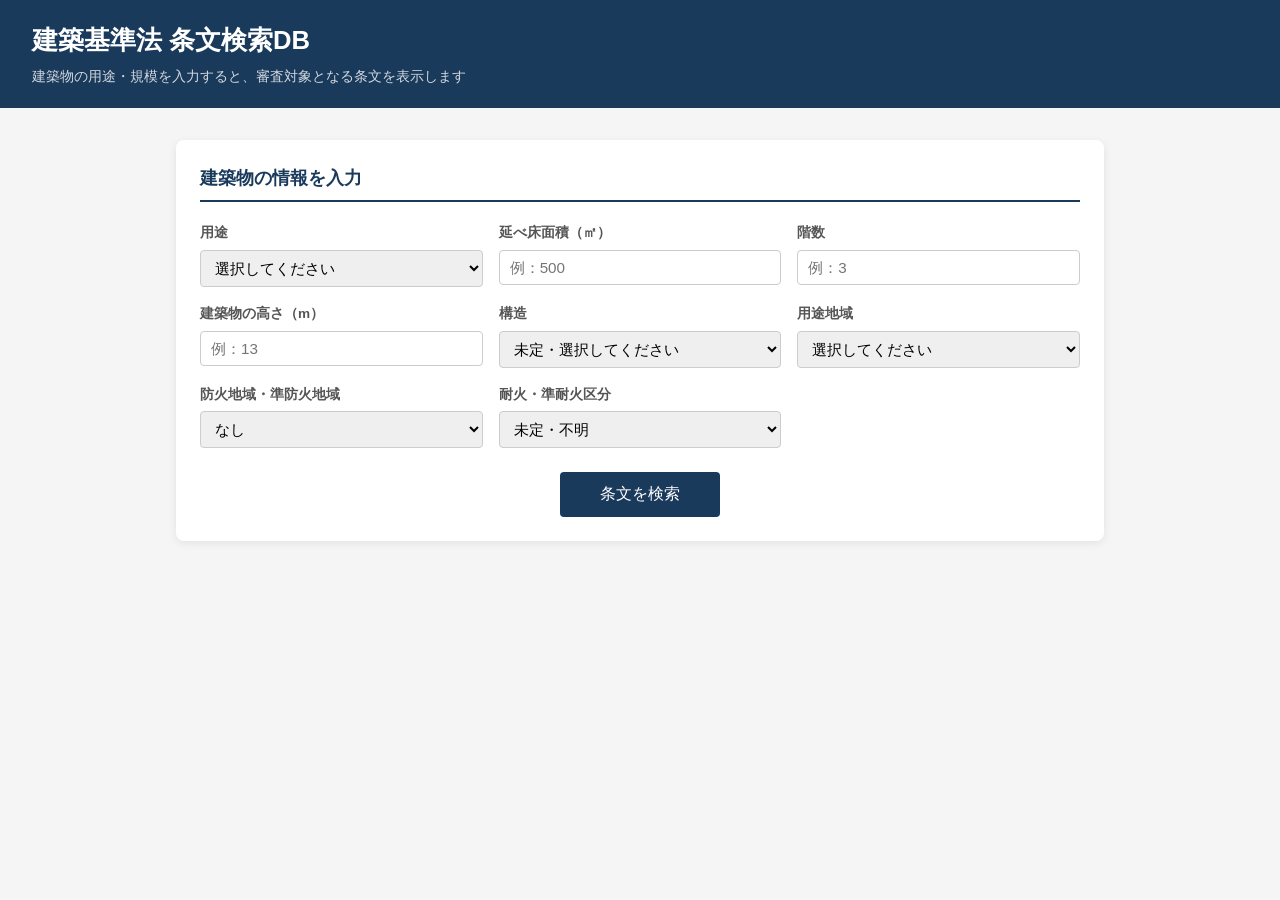
==== index.html @ f578c2ad "法21条note修正・マップリンク切替ボタン直下に移動" ====
<!DOCTYPE html>
<html lang="ja">
<head>
  <meta charset="UTF-8">
  <meta name="viewport" content="width=device-width, initial-scale=1.0">
  <title>建築基準法 条文検索DB</title>
  <link rel="stylesheet" href="style.css">
</head>
<body>
  <header>
    <h1>建築基準法 条文検索DB</h1>
    <p>建築物の用途・規模を入力すると、審査対象となる条文を表示します</p>
  </header>

  <main>
    <section class="input-section">
      <h2>建築物の情報を入力</h2>
      <div class="form-grid">

        <div class="form-group">
          <label for="use-type">用途</label>
          <select id="use-type">
            <option value="">選択してください</option>
            <optgroup label="住居系">
              <option value="住宅">住宅</option>
              <option value="長屋">長屋</option>
              <option value="共同住宅">共同住宅</option>
              <option value="寄宿舎">寄宿舎</option>
              <option value="下宿">下宿</option>
            </optgroup>
            <optgroup label="商業・業務系">
              <option value="事務所">事務所</option>
              <option value="百貨店">百貨店</option>
              <option value="マーケット">マーケット</option>
              <option value="展示場">展示場</option>
              <option value="物品販売業を営む店舗">物品販売店舗</option>
              <option value="飲食店">飲食店</option>
              <option value="料理店">料理店</option>
              <option value="キャバレー">キャバレー・カフェ等</option>
              <option value="ホテル">ホテル</option>
              <option value="旅館">旅館</option>
            </optgroup>
            <optgroup label="文教・福祉系">
              <option value="学校">学校</option>
              <option value="体育館">体育館</option>
              <option value="図書館">図書館</option>
              <option value="博物館">博物館・美術館</option>
              <option value="病院">病院</option>
              <option value="診療所">診療所</option>
              <option value="児童福祉施設">児童福祉施設等</option>
            </optgroup>
            <optgroup label="集会・娯楽系">
              <option value="劇場">劇場・映画館・演芸場</option>
              <option value="観覧場">観覧場</option>
              <option value="公会堂">公会堂・集会場</option>
              <option value="遊技場">遊技場</option>
              <option value="公衆浴場">公衆浴場</option>
            </optgroup>
            <optgroup label="工業・倉庫系">
              <option value="倉庫">倉庫</option>
              <option value="自動車車庫">自動車車庫</option>
              <option value="工場">工場</option>
              <option value="危険物の貯蔵場">危険物貯蔵場</option>
            </optgroup>
          </select>
        </div>

        <div class="form-group">
          <label for="total-floor-area">延べ床面積（㎡）</label>
          <input type="number" id="total-floor-area" placeholder="例：500" min="0">
        </div>

        <div class="form-group">
          <label for="stories">階数</label>
          <input type="number" id="stories" placeholder="例：3" min="1">
        </div>

        <div class="form-group">
          <label for="height">建築物の高さ（m）</label>
          <input type="number" id="height" placeholder="例：13" min="0" step="0.1">
        </div>

        <div class="form-group">
          <label for="structure">構造</label>
          <select id="structure">
            <option value="">未定・選択してください</option>
            <option value="木造">木造</option>
            <option value="混構造">混構造</option>
            <option value="組積造">組積造（れんが造・石造等）</option>
            <option value="補強コンクリートブロック造">補強コンクリートブロック造</option>
            <option value="鉄骨造">鉄骨造（S造）</option>
            <option value="鉄筋コンクリート造">鉄筋コンクリート造（RC造）</option>
            <option value="鉄骨鉄筋コンクリート造">鉄骨鉄筋コンクリート造（SRC造）</option>
          </select>
        </div>

        <div class="form-group">
          <label for="area-type">用途地域</label>
          <select id="area-type">
            <option value="">選択してください</option>
            <optgroup label="住居系">
              <option value="第一種低層住居専用地域">第一種低層住居専用地域</option>
              <option value="第二種低層住居専用地域">第二種低層住居専用地域</option>
              <option value="第一種中高層住居専用地域">第一種中高層住居専用地域</option>
              <option value="第二種中高層住居専用地域">第二種中高層住居専用地域</option>
              <option value="第一種住居地域">第一種住居地域</option>
              <option value="第二種住居地域">第二種住居地域</option>
              <option value="準住居地域">準住居地域</option>
              <option value="田園住居地域">田園住居地域</option>
            </optgroup>
            <optgroup label="商業・工業系">
              <option value="近隣商業地域">近隣商業地域</option>
              <option value="商業地域">商業地域</option>
              <option value="準工業地域">準工業地域</option>
              <option value="工業地域">工業地域</option>
              <option value="工業専用地域">工業専用地域</option>
            </optgroup>
            <option value="都市計画区域（用途地域なし）">都市計画区域（用途地域なし）</option>
            <option value="準都市計画区域">準都市計画区域</option>
            <option value="区域外">区域外</option>
          </select>
        </div>

        <div class="form-group">
          <label for="fire-zone">防火地域・準防火地域</label>
          <select id="fire-zone">
            <option value="">なし</option>
            <option value="防火地域">防火地域</option>
            <option value="準防火地域">準防火地域</option>
          </select>
        </div>

        <div class="form-group">
          <label for="fire-resistance">耐火・準耐火区分</label>
          <select id="fire-resistance">
            <option value="">未定・不明</option>
            <option value="耐火建築物">耐火建築物</option>
            <option value="準耐火建築物">準耐火建築物</option>
            <option value="その他">その他（木造・一般建築物等）</option>
          </select>
        </div>


      </div>

      <button id="search-btn" onclick="searchArticles()">条文を検索</button>
    </section>

    <section class="result-section" id="result-section" style="display:none;">
      <div class="result-header">
        <h2>審査対象条文</h2>
        <div class="result-header-right">
          <button id="mode-btn" onclick="toggleDisplayMode()">混在表示に切替</button>
          <div id="map-link-bar"></div>
        </div>
      </div>
      <div id="summary-bar"></div>
      <div id="results"></div>
    </section>
  </main>

  <script src="app.js"></script>
</body>
</html>
---- style.css ----
* {
  box-sizing: border-box;
  margin: 0;
  padding: 0;
}

body {
  font-family: "Hiragino Sans", "Yu Gothic", sans-serif;
  background: #f5f5f5;
  color: #333;
  line-height: 1.6;
}

header {
  background: #1a3a5c;
  color: white;
  padding: 20px 32px;
}

header h1 {
  font-size: 1.6rem;
  margin-bottom: 4px;
}

header p {
  font-size: 0.9rem;
  opacity: 0.8;
}

main {
  max-width: 960px;
  margin: 32px auto;
  padding: 0 16px;
}

.input-section, .result-section {
  background: white;
  border-radius: 8px;
  padding: 24px;
  margin-bottom: 24px;
  box-shadow: 0 2px 8px rgba(0,0,0,0.08);
}

h2 {
  font-size: 1.1rem;
  color: #1a3a5c;
  margin-bottom: 20px;
  padding-bottom: 8px;
  border-bottom: 2px solid #1a3a5c;
}

.result-header {
  display: flex;
  align-items: center;
  justify-content: space-between;
  margin-bottom: 20px;
  border-bottom: 2px solid #1a3a5c;
}

.result-header h2 {
  border-bottom: none;
  margin-bottom: 0;
}

#mode-btn {
  font-size: 0.8rem;
  padding: 5px 14px;
  background: white;
  border: 1px solid #1a3a5c;
  color: #1a3a5c;
  border-radius: 4px;
  cursor: pointer;
  white-space: nowrap;
}

#mode-btn:hover {
  background: #1a3a5c;
  color: white;
}

.form-grid {
  display: grid;
  grid-template-columns: repeat(auto-fill, minmax(260px, 1fr));
  gap: 16px;
  margin-bottom: 24px;
}

.form-group {
  display: flex;
  flex-direction: column;
  gap: 6px;
}

.form-group label {
  font-size: 0.85rem;
  font-weight: bold;
  color: #555;
}

.form-group input,
.form-group select {
  padding: 8px 10px;
  border: 1px solid #ccc;
  border-radius: 4px;
  font-size: 0.95rem;
  font-family: inherit;
}

.form-group input:focus,
.form-group select:focus {
  outline: none;
  border-color: #1a3a5c;
}

.checkbox-group {
  gap: 8px;
}

.checkbox-label {
  display: flex;
  align-items: center;
  gap: 6px;
  font-weight: normal !important;
  cursor: pointer;
}

#search-btn {
  background: #1a3a5c;
  color: white;
  border: none;
  padding: 12px 40px;
  font-size: 1rem;
  border-radius: 4px;
  cursor: pointer;
  display: block;
  margin: 0 auto;
}

#search-btn:hover {
  background: #25527a;
}

#summary-bar {
  display: flex;
  flex-wrap: wrap;
  gap: 8px;
  margin-bottom: 20px;
}

.category-badge {
  padding: 4px 12px;
  border-radius: 20px;
  font-size: 0.8rem;
  font-weight: bold;
}

.badge-構造規定 { background: #bfdbfe; color: #1e3a8a; }
.badge-一般構造 { background: #d1fae5; color: #064e3b; }
.badge-避難規定 { background: #fecaca; color: #7f1d1d; }
.badge-防火規定 { background: #fed7aa; color: #7c2d12; }
.badge-集団規定 { background: #e0f2fe; color: #0c4a6e; }


.article-card {
  border: 1px solid #e5e7eb;
  border-radius: 6px;
  padding: 16px;
  margin-bottom: 12px;
}

.article-card:hover {
  border-color: #1a3a5c;
}

.card-集団規定 { background: #f0f9ff; border-color: #bae6fd; }
.card-一般構造 { background: #f0fdf4; border-color: #bbf7d0; }
.card-防火規定 { background: #fff7ed; border-color: #fed7aa; }
.card-避難規定 { background: #fff1f2; border-color: #fecdd3; }
.card-構造規定 { background: #eff6ff; border-color: #bfdbfe; }

.article-header {
  display: flex;
  align-items: center;
  gap: 10px;
  margin-bottom: 8px;
}

.article-number {
  font-weight: bold;
  color: #1a3a5c;
  font-size: 0.95rem;
  white-space: nowrap;
}

.article-title {
  font-weight: bold;
  font-size: 1rem;
}

.article-category {
  margin-left: auto;
  font-size: 0.75rem;
  padding: 2px 8px;
  border-radius: 12px;
  white-space: nowrap;
}

.article-description {
  font-size: 0.9rem;
  color: #555;
  margin-bottom: 8px;
}

.article-note {
  font-size: 0.82rem;
  color: #888;
  background: #f9fafb;
  padding: 6px 10px;
  border-radius: 4px;
  border-left: 3px solid #d1d5db;
}

.no-result {
  text-align: center;
  padding: 40px;
  color: #888;
  font-size: 0.95rem;
}

.category-badge.badge-active {
  outline: 2px solid #333;
  outline-offset: 1px;
}

.article-card.redacted {
  background: #ebebeb;
  border-color: #ddd;
}

.article-card.redacted .article-number,
.article-card.redacted .article-title,
.article-card.redacted .article-description {
  color: #aaa;
}

.article-card.redacted .article-category {
  opacity: 0.4;
}

.article-card.redacted .article-note {
  background: #e0e0e0;
  color: #aaa;
  border-left-color: #ccc;
}

#map-link-bar {
  text-align: right;
  margin-bottom: 12px;
}

.mindmap-link {
  font-size: 0.8rem;
  padding: 4px 12px;
  background: white;
  border: 1px solid #1a3a5c;
  color: #1a3a5c;
  border-radius: 4px;
  text-decoration: none;
  white-space: nowrap;
  margin-left: auto;
}

.mindmap-link:hover {
  background: #1a3a5c;
  color: white;
}
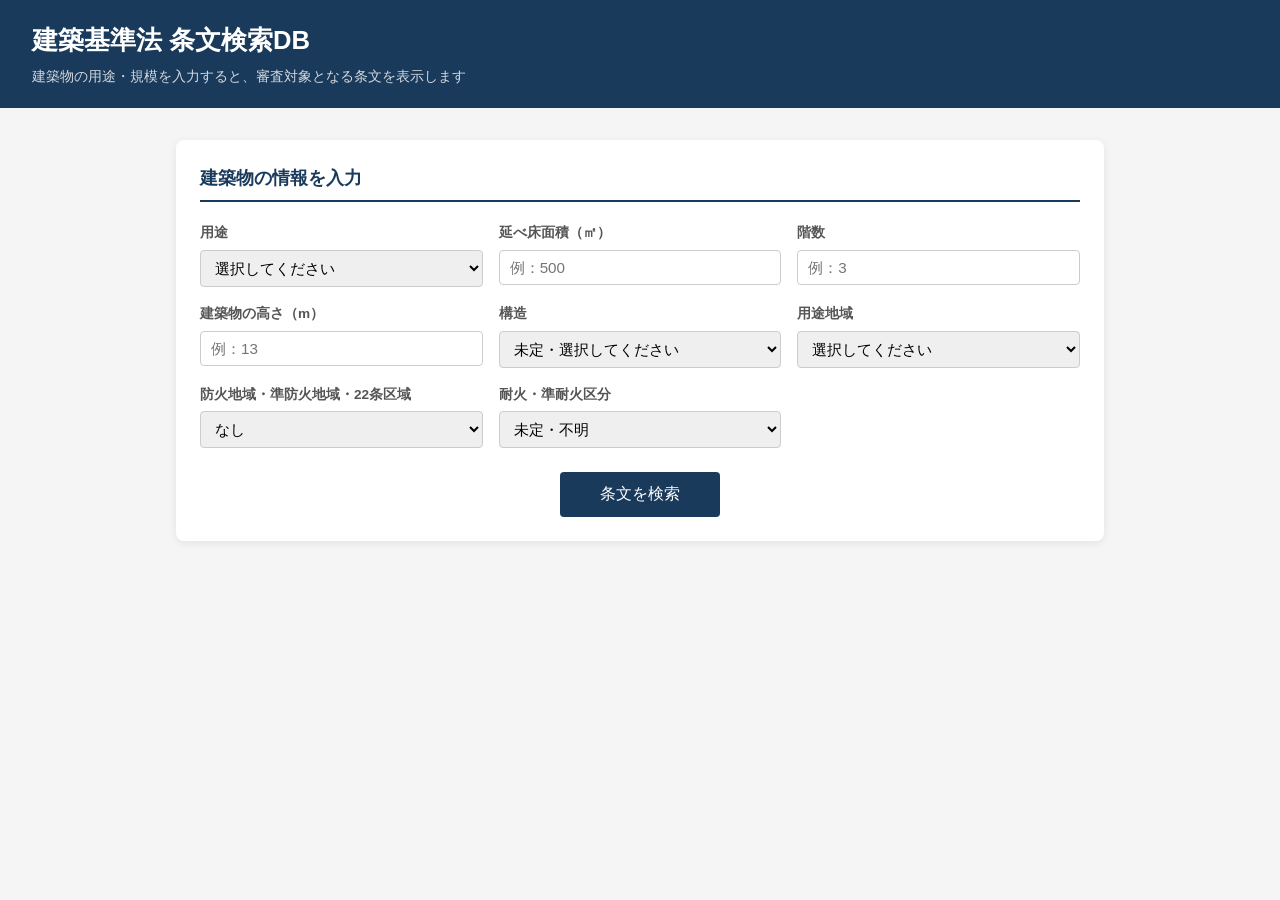
==== commit 7a67092a: "add 22条区域 to fire-zone select" ====
--- a/index.html
+++ b/index.html
@@ -122,11 +122,12 @@
         </div>
 
         <div class="form-group">
-          <label for="fire-zone">防火地域・準防火地域</label>
+          <label for="fire-zone">防火地域・準防火地域・22条区域</label>
           <select id="fire-zone">
             <option value="">なし</option>
             <option value="防火地域">防火地域</option>
             <option value="準防火地域">準防火地域</option>
+            <option value="22条区域">22条区域</option>
           </select>
         </div>
 
--- a/style.css
+++ b/style.css
@@ -62,6 +62,13 @@
   margin-bottom: 0;
 }
 
+.result-header-right {
+  display: flex;
+  flex-direction: row;
+  align-items: center;
+  gap: 8px;
+}
+
 #mode-btn {
   font-size: 0.8rem;
   padding: 5px 14px;
@@ -253,21 +260,29 @@
   border-left-color: #ccc;
 }
 
+.result-header-right {
+  display: flex;
+  flex-direction: row;
+  align-items: center;
+  gap: 8px;
+}
+
+
 #map-link-bar {
   text-align: right;
-  margin-bottom: 12px;
 }
 
 .mindmap-link {
+  display: inline-flex;
+  align-items: center;
   font-size: 0.8rem;
-  padding: 4px 12px;
+  padding: 5px 14px;
   background: white;
   border: 1px solid #1a3a5c;
   color: #1a3a5c;
   border-radius: 4px;
   text-decoration: none;
   white-space: nowrap;
-  margin-left: auto;
 }
 
 .mindmap-link:hover {
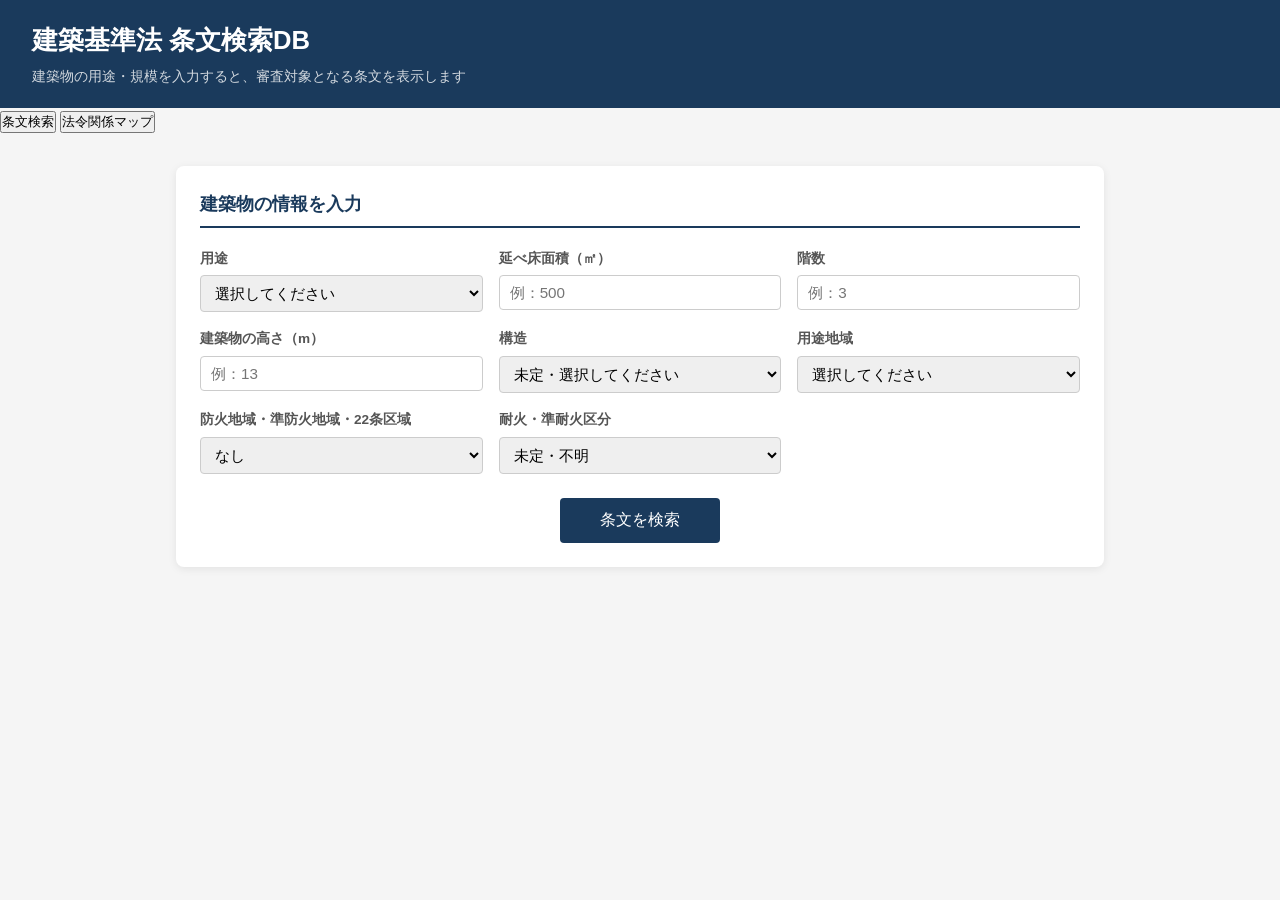
==== commit cf7e13e9: "index.htmlとmindmap.htmlを1ファイルに統合" ====
--- a/index.html
+++ b/index.html
@@ -12,152 +12,423 @@
     <p>建築物の用途・規模を入力すると、審査対象となる条文を表示します</p>
   </header>
 
+  <div class="tab-bar">
+    <button class="tab-btn active" data-tab="search" onclick="switchTab('search')">条文検索</button>
+    <button class="tab-btn" data-tab="map" onclick="switchTab('map')">法令関係マップ</button>
+  </div>
+
   <main>
-    <section class="input-section">
-      <h2>建築物の情報を入力</h2>
-      <div class="form-grid">
-
-        <div class="form-group">
-          <label for="use-type">用途</label>
-          <select id="use-type">
-            <option value="">選択してください</option>
-            <optgroup label="住居系">
-              <option value="住宅">住宅</option>
-              <option value="長屋">長屋</option>
-              <option value="共同住宅">共同住宅</option>
-              <option value="寄宿舎">寄宿舎</option>
-              <option value="下宿">下宿</option>
-            </optgroup>
-            <optgroup label="商業・業務系">
-              <option value="事務所">事務所</option>
-              <option value="百貨店">百貨店</option>
-              <option value="マーケット">マーケット</option>
-              <option value="展示場">展示場</option>
-              <option value="物品販売業を営む店舗">物品販売店舗</option>
-              <option value="飲食店">飲食店</option>
-              <option value="料理店">料理店</option>
-              <option value="キャバレー">キャバレー・カフェ等</option>
-              <option value="ホテル">ホテル</option>
-              <option value="旅館">旅館</option>
-            </optgroup>
-            <optgroup label="文教・福祉系">
-              <option value="学校">学校</option>
-              <option value="体育館">体育館</option>
-              <option value="図書館">図書館</option>
-              <option value="博物館">博物館・美術館</option>
-              <option value="病院">病院</option>
-              <option value="診療所">診療所</option>
-              <option value="児童福祉施設">児童福祉施設等</option>
-            </optgroup>
-            <optgroup label="集会・娯楽系">
-              <option value="劇場">劇場・映画館・演芸場</option>
-              <option value="観覧場">観覧場</option>
-              <option value="公会堂">公会堂・集会場</option>
-              <option value="遊技場">遊技場</option>
-              <option value="公衆浴場">公衆浴場</option>
-            </optgroup>
-            <optgroup label="工業・倉庫系">
-              <option value="倉庫">倉庫</option>
-              <option value="自動車車庫">自動車車庫</option>
-              <option value="工場">工場</option>
-              <option value="危険物の貯蔵場">危険物貯蔵場</option>
-            </optgroup>
-          </select>
-        </div>
-
-        <div class="form-group">
-          <label for="total-floor-area">延べ床面積（㎡）</label>
-          <input type="number" id="total-floor-area" placeholder="例：500" min="0">
-        </div>
-
-        <div class="form-group">
-          <label for="stories">階数</label>
-          <input type="number" id="stories" placeholder="例：3" min="1">
-        </div>
-
-        <div class="form-group">
-          <label for="height">建築物の高さ（m）</label>
-          <input type="number" id="height" placeholder="例：13" min="0" step="0.1">
-        </div>
-
-        <div class="form-group">
-          <label for="structure">構造</label>
-          <select id="structure">
-            <option value="">未定・選択してください</option>
-            <option value="木造">木造</option>
-            <option value="混構造">混構造</option>
-            <option value="組積造">組積造（れんが造・石造等）</option>
-            <option value="補強コンクリートブロック造">補強コンクリートブロック造</option>
-            <option value="鉄骨造">鉄骨造（S造）</option>
-            <option value="鉄筋コンクリート造">鉄筋コンクリート造（RC造）</option>
-            <option value="鉄骨鉄筋コンクリート造">鉄骨鉄筋コンクリート造（SRC造）</option>
-          </select>
-        </div>
-
-        <div class="form-group">
-          <label for="area-type">用途地域</label>
-          <select id="area-type">
-            <option value="">選択してください</option>
-            <optgroup label="住居系">
-              <option value="第一種低層住居専用地域">第一種低層住居専用地域</option>
-              <option value="第二種低層住居専用地域">第二種低層住居専用地域</option>
-              <option value="第一種中高層住居専用地域">第一種中高層住居専用地域</option>
-              <option value="第二種中高層住居専用地域">第二種中高層住居専用地域</option>
-              <option value="第一種住居地域">第一種住居地域</option>
-              <option value="第二種住居地域">第二種住居地域</option>
-              <option value="準住居地域">準住居地域</option>
-              <option value="田園住居地域">田園住居地域</option>
-            </optgroup>
-            <optgroup label="商業・工業系">
-              <option value="近隣商業地域">近隣商業地域</option>
-              <option value="商業地域">商業地域</option>
-              <option value="準工業地域">準工業地域</option>
-              <option value="工業地域">工業地域</option>
-              <option value="工業専用地域">工業専用地域</option>
-            </optgroup>
-            <option value="都市計画区域（用途地域なし）">都市計画区域（用途地域なし）</option>
-            <option value="準都市計画区域">準都市計画区域</option>
-            <option value="区域外">区域外</option>
-          </select>
-        </div>
-
-        <div class="form-group">
-          <label for="fire-zone">防火地域・準防火地域・22条区域</label>
-          <select id="fire-zone">
-            <option value="">なし</option>
-            <option value="防火地域">防火地域</option>
-            <option value="準防火地域">準防火地域</option>
-            <option value="22条区域">22条区域</option>
-          </select>
-        </div>
-
-        <div class="form-group">
-          <label for="fire-resistance">耐火・準耐火区分</label>
-          <select id="fire-resistance">
-            <option value="">未定・不明</option>
-            <option value="耐火建築物">耐火建築物</option>
-            <option value="準耐火建築物">準耐火建築物</option>
-            <option value="その他">その他（木造・一般建築物等）</option>
-          </select>
-        </div>
-
-
-      </div>
-
-      <button id="search-btn" onclick="searchArticles()">条文を検索</button>
-    </section>
-
-    <section class="result-section" id="result-section" style="display:none;">
-      <div class="result-header">
-        <h2>審査対象条文</h2>
-        <div class="result-header-right">
-          <button id="mode-btn" onclick="toggleDisplayMode()">混在表示に切替</button>
-          <div id="map-link-bar"></div>
-        </div>
-      </div>
-      <div id="summary-bar"></div>
-      <div id="results"></div>
-    </section>
+
+    <!-- 条文検索タブ -->
+    <div id="tab-search">
+      <section class="input-section">
+        <h2>建築物の情報を入力</h2>
+        <div class="form-grid">
+
+          <div class="form-group">
+            <label for="use-type">用途</label>
+            <select id="use-type">
+              <option value="">選択してください</option>
+              <optgroup label="住居系">
+                <option value="住宅">住宅</option>
+                <option value="長屋">長屋</option>
+                <option value="共同住宅">共同住宅</option>
+                <option value="寄宿舎">寄宿舎</option>
+                <option value="下宿">下宿</option>
+              </optgroup>
+              <optgroup label="商業・業務系">
+                <option value="事務所">事務所</option>
+                <option value="百貨店">百貨店</option>
+                <option value="マーケット">マーケット</option>
+                <option value="展示場">展示場</option>
+                <option value="物品販売業を営む店舗">物品販売店舗</option>
+                <option value="飲食店">飲食店</option>
+                <option value="料理店">料理店</option>
+                <option value="キャバレー">キャバレー・カフェ等</option>
+                <option value="ホテル">ホテル</option>
+                <option value="旅館">旅館</option>
+              </optgroup>
+              <optgroup label="文教・福祉系">
+                <option value="学校">学校</option>
+                <option value="体育館">体育館</option>
+                <option value="図書館">図書館</option>
+                <option value="博物館">博物館・美術館</option>
+                <option value="病院">病院</option>
+                <option value="診療所">診療所</option>
+                <option value="児童福祉施設">児童福祉施設等</option>
+              </optgroup>
+              <optgroup label="集会・娯楽系">
+                <option value="劇場">劇場・映画館・演芸場</option>
+                <option value="観覧場">観覧場</option>
+                <option value="公会堂">公会堂・集会場</option>
+                <option value="遊技場">遊技場</option>
+                <option value="公衆浴場">公衆浴場</option>
+              </optgroup>
+              <optgroup label="工業・倉庫系">
+                <option value="倉庫">倉庫</option>
+                <option value="自動車車庫">自動車車庫</option>
+                <option value="工場">工場</option>
+                <option value="危険物の貯蔵場">危険物貯蔵場</option>
+              </optgroup>
+            </select>
+          </div>
+
+          <div class="form-group">
+            <label for="total-floor-area">延べ床面積（㎡）</label>
+            <input type="number" id="total-floor-area" placeholder="例：500" min="0">
+          </div>
+
+          <div class="form-group">
+            <label for="stories">階数</label>
+            <input type="number" id="stories" placeholder="例：3" min="1">
+          </div>
+
+          <div class="form-group">
+            <label for="height">建築物の高さ（m）</label>
+            <input type="number" id="height" placeholder="例：13" min="0" step="0.1">
+          </div>
+
+          <div class="form-group">
+            <label for="structure">構造</label>
+            <select id="structure">
+              <option value="">未定・選択してください</option>
+              <option value="木造">木造</option>
+              <option value="混構造">混構造</option>
+              <option value="組積造">組積造（れんが造・石造等）</option>
+              <option value="補強コンクリートブロック造">補強コンクリートブロック造</option>
+              <option value="鉄骨造">鉄骨造（S造）</option>
+              <option value="鉄筋コンクリート造">鉄筋コンクリート造（RC造）</option>
+              <option value="鉄骨鉄筋コンクリート造">鉄骨鉄筋コンクリート造（SRC造）</option>
+            </select>
+          </div>
+
+          <div class="form-group">
+            <label for="area-type">用途地域</label>
+            <select id="area-type">
+              <option value="">選択してください</option>
+              <optgroup label="住居系">
+                <option value="第一種低層住居専用地域">第一種低層住居専用地域</option>
+                <option value="第二種低層住居専用地域">第二種低層住居専用地域</option>
+                <option value="第一種中高層住居専用地域">第一種中高層住居専用地域</option>
+                <option value="第二種中高層住居専用地域">第二種中高層住居専用地域</option>
+                <option value="第一種住居地域">第一種住居地域</option>
+                <option value="第二種住居地域">第二種住居地域</option>
+                <option value="準住居地域">準住居地域</option>
+                <option value="田園住居地域">田園住居地域</option>
+              </optgroup>
+              <optgroup label="商業・工業系">
+                <option value="近隣商業地域">近隣商業地域</option>
+                <option value="商業地域">商業地域</option>
+                <option value="準工業地域">準工業地域</option>
+                <option value="工業地域">工業地域</option>
+                <option value="工業専用地域">工業専用地域</option>
+              </optgroup>
+              <option value="市街化調整区域">市街化調整区域</option>
+              <option value="非線引き区域">非線引き区域</option>
+              <option value="準都市計画区域">準都市計画区域</option>
+              <option value="区域外">区域外</option>
+            </select>
+          </div>
+
+          <div class="form-group">
+            <label for="fire-zone">防火地域・準防火地域・22条区域</label>
+            <select id="fire-zone">
+              <option value="">なし</option>
+              <option value="防火地域">防火地域</option>
+              <option value="準防火地域">準防火地域</option>
+              <option value="22条区域">22条区域</option>
+            </select>
+          </div>
+
+          <div class="form-group">
+            <label for="fire-resistance">耐火・準耐火区分</label>
+            <select id="fire-resistance">
+              <option value="">未定・不明</option>
+              <option value="耐火建築物">耐火建築物</option>
+              <option value="準耐火建築物">準耐火建築物</option>
+              <option value="その他">その他（木造・一般建築物等）</option>
+            </select>
+          </div>
+
+        </div>
+
+        <button id="search-btn" onclick="searchArticles()">条文を検索</button>
+      </section>
+
+      <section class="result-section" id="result-section" style="display:none;">
+        <div class="result-header">
+          <h2>審査対象条文</h2>
+          <div class="result-header-right">
+            <button id="mode-btn" onclick="toggleDisplayMode()">混在表示に切替</button>
+            <div id="map-link-bar"></div>
+          </div>
+        </div>
+        <div id="summary-bar"></div>
+        <div id="results"></div>
+      </section>
+    </div>
+
+    <!-- 法令関係マップタブ -->
+    <div id="tab-map" style="display:none">
+      <div class="map-header">
+        <p class="map-sub">本DBに収録された条文における法（建築基準法）と令（施行令）の委任関係</p>
+      </div>
+
+      <div id="map-filter-notice" class="filter-notice" style="display:none">
+        条文検索の結果に基づいてハイライト表示しています（黄色枠＝該当、薄色＝非該当）
+      </div>
+
+      <div class="legend">
+        <div class="legend-item">
+          <div class="legend-swatch" style="background:#1a3a5c"></div>
+          法 → 令への委任あり
+        </div>
+        <div class="legend-item">
+          <div class="legend-swatch" style="background:#eff6ff;border:1px solid #c7d9f8"></div>
+          令：法から委任された詳細基準
+        </div>
+        <div class="legend-item">
+          <div class="legend-swatch" style="background:#f8fafc;border:1px solid #cbd5e1"></div>
+          法（単独収録）
+        </div>
+        <div class="legend-item">
+          <div class="legend-swatch" style="background:#f0fdf4;border:1px solid #bbf7d0"></div>
+          令（単独収録）
+        </div>
+      </div>
+
+      <!-- 集団規定 -->
+      <div class="cat-block cat-集団規定">
+        <div class="cat-label">集団規定</div>
+        <div class="section-label">法（単独）— 数値基準は別表・政令・告示等で規定</div>
+        <div class="tags">
+          <span class="tag-l" data-id="law43">法43条 接道規制</span>
+          <span class="tag-l" data-id="law48">法48条 用途制限</span>
+          <span class="tag-l" data-id="law52">法52条 容積率</span>
+          <span class="tag-l" data-id="law53">法53条 建蔽率</span>
+          <span class="tag-l" data-id="law54">法54条 外壁後退距離</span>
+          <span class="tag-l" data-id="law55">法55条 絶対高さ制限</span>
+          <span class="tag-l" data-id="law56">法56条 高さ制限（斜線）</span>
+          <span class="tag-l" data-id="law56_2">法56条の2 日影規制</span>
+          <span class="tag-l" data-id="law61">法61条 防火・準防火地域</span>
+          <span class="tag-l" data-id="law62">法62条 防火地域の屋根</span>
+          <span class="tag-l" data-id="law64">法64条 看板等の防火</span>
+          <span class="tag-l" data-id="law68_2">法68条の2 地区計画</span>
+        </div>
+      </div>
+
+      <!-- 一般構造 -->
+      <div class="cat-block cat-一般構造">
+        <div class="cat-label">一般構造</div>
+        <div class="rows">
+          <div class="row">
+            <div class="box-law" data-id="law28">
+              <strong>法28条</strong>
+              <span>居室の採光・換気</span>
+            </div>
+            <div class="arr">→</div>
+            <div class="rei-group">
+              <div class="box-rei" data-id="rei_ventilation">
+                <strong>令20条の2</strong>
+                <span>換気設備の構造基準（第2項）</span>
+              </div>
+              <div class="box-rei" data-id="rei_ventilation">
+                <strong>令20条の3</strong>
+                <span>火気使用室の換気設備（第3項）</span>
+              </div>
+            </div>
+          </div>
+          <div class="row">
+            <div class="box-law" data-id="law28_2">
+              <strong>法28条の2</strong>
+              <span>シックハウス対策</span>
+            </div>
+            <div class="arr">→</div>
+            <div class="rei-group">
+              <div class="box-rei" data-id="rei_ventilation">
+                <strong>令20条の2・令20条の3</strong>
+                <span>換気設備技術基準（シックハウス対策換気分）</span>
+              </div>
+              <div class="box-rei" data-id="rei_ventilation">
+                <strong>令129条の2の5</strong>
+                <span>機械換気設備・中央管理方式空調の構造</span>
+              </div>
+            </div>
+          </div>
+        </div>
+        <hr class="divider">
+        <div class="section-label">法（単独）</div>
+        <div class="tags" style="margin-bottom:10px">
+          <span class="tag-l" data-id="law19">法19条 敷地の衛生・安全</span>
+          <span class="tag-l" data-id="law29">法29条 地階の居室</span>
+          <span class="tag-l" data-id="law30">法30条 長屋・共同住宅の界壁</span>
+          <span class="tag-l" data-id="law31">法31条 便所</span>
+          <span class="tag-l" data-id="law32">法32条 電気設備</span>
+          <span class="tag-l" data-id="law33">法33条 避雷設備</span>
+          <span class="tag-l" data-id="law34">法34条 昇降機（EV）</span>
+          <span class="tag-l" data-id="law37">法37条 建築材料の品質</span>
+          <span class="tag-l" data-id="law40">法40条 条例による付加制限</span>
+        </div>
+        <div class="section-label">令（単独）</div>
+        <div class="tags">
+          <span class="tag-r" data-id="rei116_2">令116条の2 無窓居室の判定</span>
+          <span class="tag-r" data-id="rei23">令23条 階段の幅・蹴上・踏面</span>
+          <span class="tag-r" data-id="rei24">令24条 踊り場の位置・踏幅</span>
+          <span class="tag-r" data-id="rei25">令25条 階段の手すり等</span>
+        </div>
+      </div>
+
+      <!-- 防火規定 -->
+      <div class="cat-block cat-防火規定">
+        <div class="cat-label">防火規定</div>
+        <div class="rows">
+          <div class="row">
+            <div class="box-law" data-id="law21">
+              <strong>法21条</strong>
+              <span>大規模建築物の防耐火性能</span>
+            </div>
+            <div class="arr">→</div>
+            <div class="rei-group">
+              <div class="box-rei" data-id="rei112_area">
+                <strong>令112条（第4項・第5項）</strong>
+                <span>面積区画 500㎡・1000㎡区画の根拠法令</span>
+              </div>
+            </div>
+          </div>
+          <div class="row">
+            <div class="box-law" data-id="law27">
+              <strong>法27条</strong>
+              <span>特殊建築物の防耐火</span>
+            </div>
+            <div class="arr">→</div>
+            <div class="rei-group">
+              <div class="box-rei" data-id="rei112_area rei112_7 rei112_11 rei112_18">
+                <strong>令112条（各項）</strong>
+                <span>防火区画（面積・竪穴・高層・異種用途）</span>
+              </div>
+              <div class="box-rei" data-id="rei114">
+                <strong>令114条</strong>
+                <span>界壁・間仕切壁の防火</span>
+              </div>
+            </div>
+          </div>
+          <div class="row">
+            <div class="box-law">
+              <strong>法35条の2</strong>
+              <span>内装制限</span>
+            </div>
+            <div class="arr">→</div>
+            <div class="rei-group">
+              <div class="box-rei" data-id="rei128_4">
+                <strong>令128条の3の2〜令128条の5</strong>
+                <span>内装制限（対象建築物・材料の詳細）</span>
+              </div>
+            </div>
+          </div>
+        </div>
+        <hr class="divider">
+        <div class="section-label">法（単独）</div>
+        <div class="tags">
+          <span class="tag-l" data-id="law22">法22条 屋根の延焼防止</span>
+          <span class="tag-l" data-id="law23">法23条 外壁の延焼防止</span>
+          <span class="tag-l" data-id="law25">法25条 大規模木造外壁等</span>
+          <span class="tag-l" data-id="law26">法26条 防火壁・防火床</span>
+        </div>
+      </div>
+
+      <!-- 避難規定 -->
+      <div class="cat-block cat-避難規定">
+        <div class="cat-label">避難規定</div>
+        <div class="rows">
+          <div class="row">
+            <div class="box-law" data-id="law35">
+              <strong>法35条</strong>
+              <span>避難施設等</span>
+            </div>
+            <div class="arr">→</div>
+            <div class="rei-group">
+              <div class="box-rei" data-id="rei117_126">
+                <strong>令117〜126条</strong>
+                <span>廊下幅・直通階段・避難階段・出入口等</span>
+              </div>
+              <div class="box-rei" data-id="rei126_2">
+                <strong>令126条の2・令126条の3</strong>
+                <span>排煙設備</span>
+              </div>
+              <div class="box-rei" data-id="rei126_4">
+                <strong>令126条の4・令126条の5</strong>
+                <span>非常用照明装置</span>
+              </div>
+              <div class="box-rei" data-id="rei126_6">
+                <strong>令126条の6・令126条の7</strong>
+                <span>非常用進入口</span>
+              </div>
+              <div class="box-rei" data-id="rei128">
+                <strong>令127〜128条の3</strong>
+                <span>敷地内の通路等</span>
+              </div>
+            </div>
+          </div>
+          <div class="row">
+            <div class="box-law" data-id="law35_3">
+              <strong>法35条の3</strong>
+              <span>無窓居室の主要構造部</span>
+            </div>
+          </div>
+        </div>
+      </div>
+
+      <!-- 構造規定 -->
+      <div class="cat-block cat-構造規定">
+        <div class="cat-label">構造規定</div>
+        <div class="rows">
+          <div class="row">
+            <div class="box-law" data-id="law20">
+              <strong>法20条</strong>
+              <span>構造耐力</span>
+            </div>
+            <div class="arr">→</div>
+            <div class="rei-group">
+              <div class="box-rei" data-id="rei_wood">
+                <strong>令40〜50条</strong>
+                <span>木造の構造基準・壁量計算</span>
+              </div>
+              <div class="box-rei" data-id="rei_masonry">
+                <strong>令51〜62条</strong>
+                <span>組積造の構造基準</span>
+              </div>
+              <div class="box-rei" data-id="rei_block">
+                <strong>令62条の2〜62条の8</strong>
+                <span>補強コンクリートブロック造の構造基準</span>
+              </div>
+              <div class="box-rei" data-id="rei_steel">
+                <strong>令63〜70条</strong>
+                <span>鉄骨造の構造基準</span>
+              </div>
+              <div class="box-rei" data-id="rei_rc">
+                <strong>令71〜79条の3</strong>
+                <span>鉄筋コンクリート造の構造基準</span>
+              </div>
+              <div class="box-rei" data-id="rei_src">
+                <strong>令79条の4</strong>
+                <span>鉄骨鉄筋コンクリート造の構造基準</span>
+              </div>
+              <div class="box-rei" data-id="rei129_2_3">
+                <strong>令129条の2の3</strong>
+                <span>建築設備の構造強度</span>
+              </div>
+            </div>
+          </div>
+        </div>
+        <hr class="divider">
+        <div class="section-label">令（単独）</div>
+        <div class="tags">
+          <span class="tag-r" data-id="rei77">令38条・令93条 基礎の構造・地盤調査</span>
+        </div>
+      </div>
+
+    </div><!-- #tab-map -->
+
   </main>
 
   <script src="app.js"></script>
--- a/style.css
+++ b/style.css
@@ -218,7 +218,7 @@
   margin-bottom: 8px;
 }
 
-.article-note {
+.article-memo {
   font-size: 0.82rem;
   color: #888;
   background: #f9fafb;
@@ -254,7 +254,7 @@
   opacity: 0.4;
 }
 
-.article-card.redacted .article-note {
+.article-card.redacted .article-memo {
   background: #e0e0e0;
   color: #aaa;
   border-left-color: #ccc;
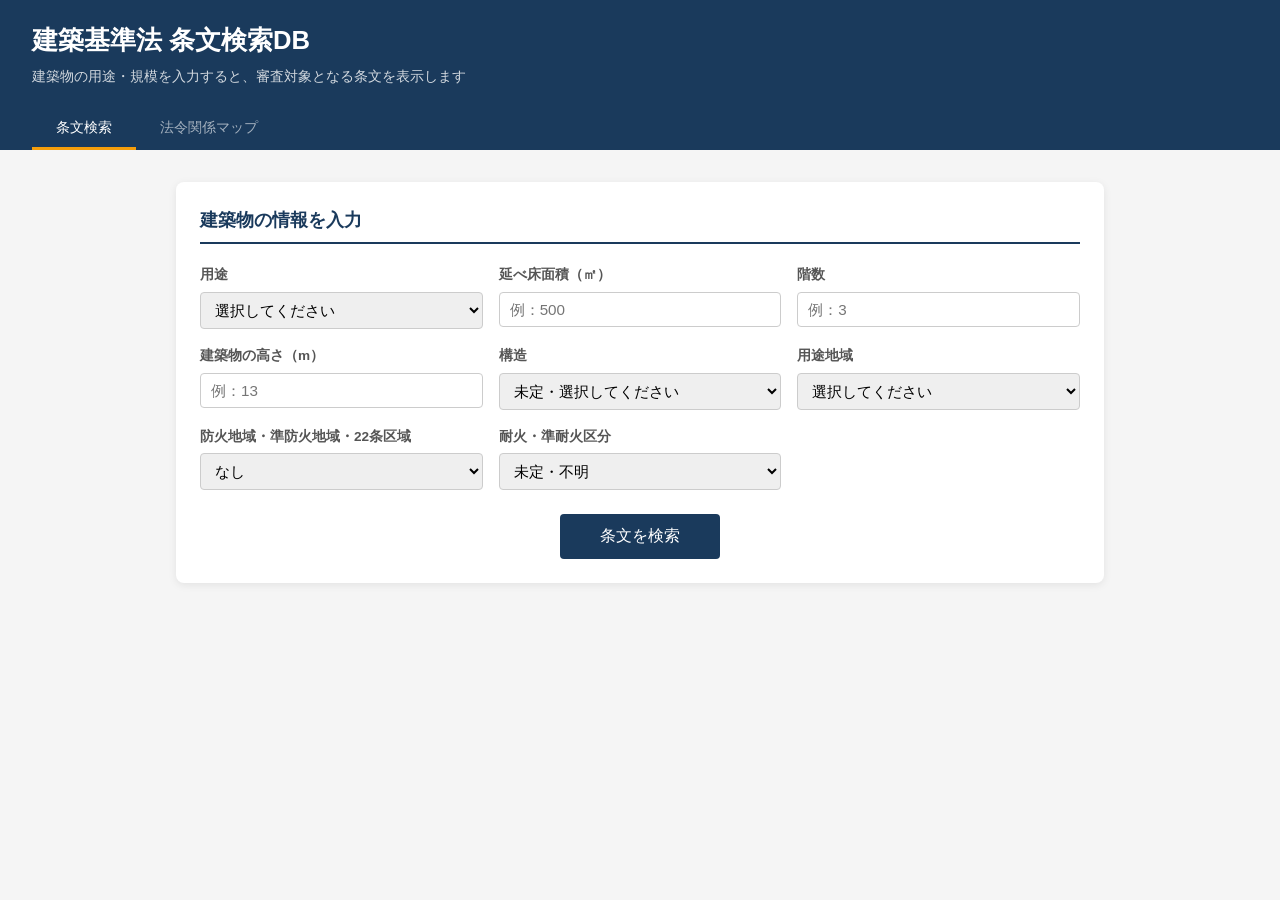
==== commit 95018bfe: "fix: 令112条の竪穴区画・高層区画の条番号修正、法31条description修正" ====
--- a/index.html
+++ b/index.html
@@ -290,8 +290,8 @@
             <div class="arr">→</div>
             <div class="rei-group">
               <div class="box-rei" data-id="rei112_area">
-                <strong>令112条（第4項・第5項）</strong>
-                <span>面積区画 500㎡・1000㎡区画の根拠法令</span>
+                <strong>令112条（第1項・第4項・第5項）</strong>
+                <span>面積区画 500㎡・1000㎡・1500㎡区画の根拠法令</span>
               </div>
             </div>
           </div>
--- a/style.css
+++ b/style.css
@@ -289,3 +289,181 @@
   background: #1a3a5c;
   color: white;
 }
+
+/* タブUI */
+.tab-bar {
+  background: #1a3a5c;
+  display: flex;
+  gap: 0;
+  padding: 0 32px;
+}
+
+.tab-btn {
+  background: transparent;
+  border: none;
+  color: rgba(255,255,255,0.6);
+  padding: 10px 24px;
+  font-size: 0.88rem;
+  cursor: pointer;
+  border-bottom: 3px solid transparent;
+  font-family: inherit;
+}
+
+.tab-btn:hover {
+  color: white;
+}
+
+.tab-btn.active {
+  color: white;
+  border-bottom-color: #f59e0b;
+}
+
+/* 法令関係マップ */
+.map-header {
+  margin-bottom: 16px;
+}
+
+.map-sub {
+  font-size: 0.82rem;
+  color: #888;
+  margin-top: 4px;
+}
+
+.filter-notice {
+  background: #fef3c7;
+  border: 1px solid #f59e0b;
+  border-radius: 6px;
+  padding: 10px 16px;
+  margin-bottom: 16px;
+  text-align: center;
+  font-size: 0.83rem;
+  color: #92400e;
+}
+
+.legend {
+  display: flex;
+  gap: 20px;
+  margin-bottom: 24px;
+  flex-wrap: wrap;
+}
+
+.legend-item {
+  display: flex;
+  align-items: center;
+  gap: 6px;
+  font-size: 0.8rem;
+  color: #555;
+}
+
+.legend-swatch {
+  width: 18px;
+  height: 14px;
+  border-radius: 3px;
+  flex-shrink: 0;
+}
+
+.cat-block {
+  background: white;
+  border-radius: 10px;
+  padding: 20px 24px;
+  margin-bottom: 16px;
+  box-shadow: 0 2px 8px rgba(0,0,0,0.06);
+}
+
+.cat-label {
+  display: inline-block;
+  font-size: 0.95rem;
+  font-weight: bold;
+  padding: 5px 16px;
+  border-radius: 20px;
+  margin-bottom: 18px;
+}
+
+.cat-集団規定 .cat-label { background: #e0f2fe; color: #0c4a6e; }
+.cat-一般構造 .cat-label { background: #d1fae5; color: #064e3b; }
+.cat-防火規定 .cat-label { background: #fed7aa; color: #7c2d12; }
+.cat-避難規定 .cat-label { background: #fecaca; color: #7f1d1d; }
+.cat-構造規定 .cat-label { background: #bfdbfe; color: #1e3a8a; }
+
+.rows { display: flex; flex-direction: column; gap: 10px; margin-bottom: 16px; }
+
+.row {
+  display: flex;
+  align-items: center;
+  gap: 10px;
+  flex-wrap: wrap;
+}
+
+.box-law {
+  background: #1a3a5c;
+  color: white;
+  padding: 8px 12px;
+  border-radius: 6px;
+  font-size: 0.8rem;
+  min-width: 152px;
+  flex-shrink: 0;
+  line-height: 1.5;
+}
+
+.box-law strong { display: block; font-size: 0.85rem; }
+.box-law span { font-size: 0.74rem; opacity: 0.82; }
+
+.arr { color: #bbb; font-size: 1.4rem; flex-shrink: 0; }
+
+.rei-group { display: flex; flex-wrap: wrap; gap: 6px; }
+
+.box-rei {
+  background: #eff6ff;
+  border: 1px solid #c7d9f8;
+  color: #1e40af;
+  padding: 7px 11px;
+  border-radius: 6px;
+  font-size: 0.78rem;
+  line-height: 1.5;
+}
+
+.box-rei strong { display: block; }
+.box-rei span { color: #3b5bdb; font-size: 0.73rem; }
+
+.divider {
+  border: none;
+  border-top: 1px dashed #e5e7eb;
+  margin: 14px 0 12px;
+}
+
+.section-label {
+  font-size: 0.72rem;
+  color: #aaa;
+  margin-bottom: 8px;
+  letter-spacing: 0.04em;
+}
+
+.tags { display: flex; flex-wrap: wrap; gap: 6px; }
+
+.tag-l {
+  background: #f8fafc;
+  border: 1px solid #cbd5e1;
+  color: #475569;
+  padding: 4px 10px;
+  border-radius: 4px;
+  font-size: 0.77rem;
+}
+
+.tag-r {
+  background: #f0fdf4;
+  border: 1px solid #bbf7d0;
+  color: #166534;
+  padding: 4px 10px;
+  border-radius: 4px;
+  font-size: 0.77rem;
+}
+
+.highlight-item {
+  outline: 2px solid #f59e0b !important;
+  outline-offset: 2px;
+  box-shadow: 0 0 8px rgba(245, 158, 11, 0.4);
+}
+
+.dimmed-item {
+  opacity: 0.22;
+}
